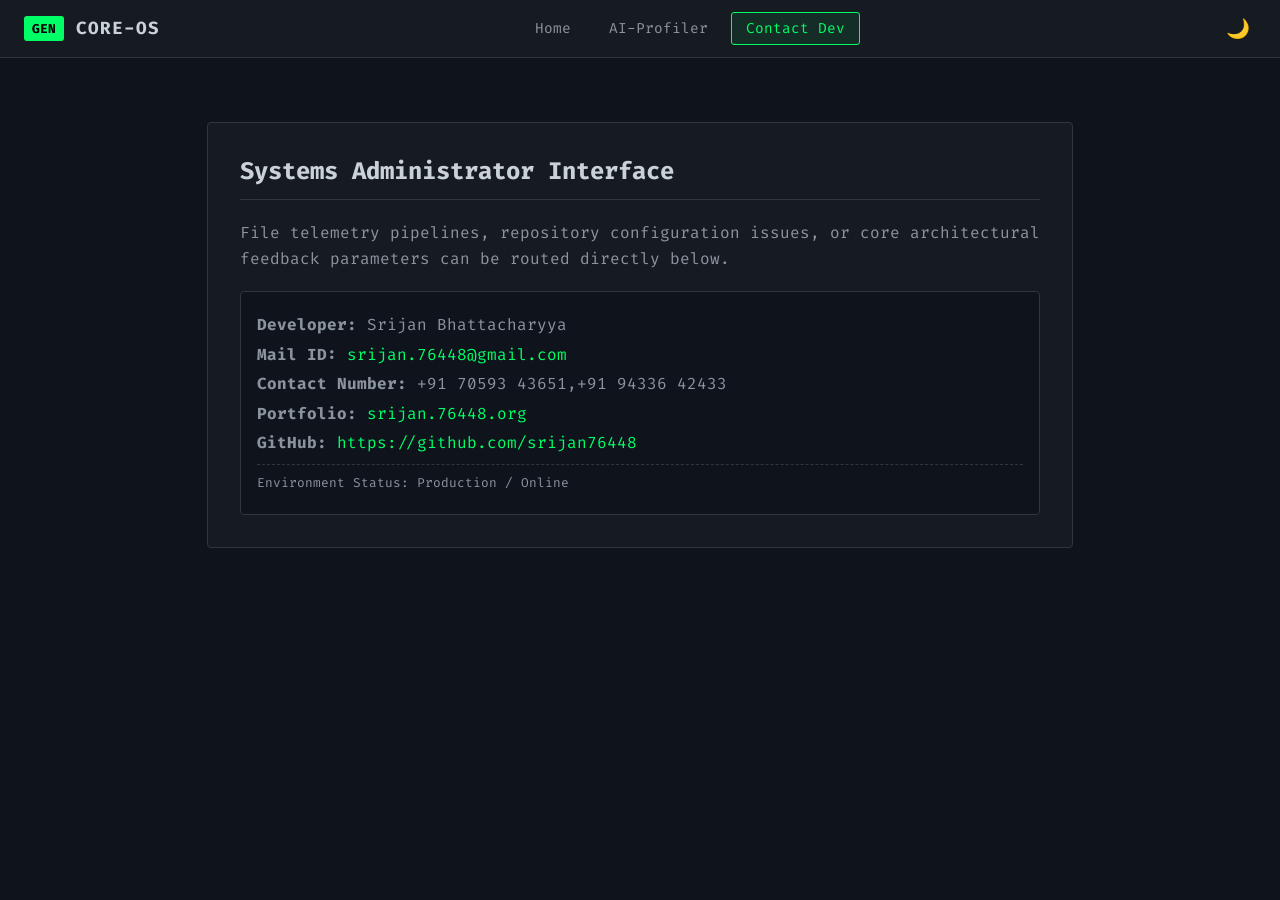
==== contact-us/index.html @ 9362c74b "Add files via upload" ====
<html lang="en">
  <head>
    <meta charset="UTF-8" />
    <meta name="viewport" content="width=device-width, initial-scale=1.0" />
    <title>CONTACT DEV</title>
    <link rel="preconnect" href="https://fonts.googleapis.com" />
    <link rel="preconnect" href="https://fonts.gstatic.com" crossorigin />
    <link href="https://fonts.googleapis.com/css2?family=Fira+Code:wght@400;500;700&display=swap" rel="stylesheet" />
    <link rel="stylesheet" href="index.css" />
  </head>
  <body>
    <nav class="navbar">
      <div class="nav-brand">
        <div class="brand-icon">GEN</div>
        <span class="brand-title">CORE-OS</span>
      </div>
      <div class="nav-links">
        <a href="../index.html" class="nav-link">Home</a>
        <a href="../ai-profiler/index.html" class="nav-link">AI-Profiler</a>
        <a href="index.html" class="nav-link active">Contact Dev</a>
      </div>
      <button id="themeToggle" class="theme-toggle" aria-label="Toggle layout theme">🌙</button>
    </nav>

    <div class="content-viewport">
      <div class="static-container">
        <h2>Systems Administrator Interface</h2>
        <p>File telemetry pipelines, repository configuration issues, or core architectural feedback parameters can be routed directly below.</p>
        
        <div id="telemetryData" style="background: var(--surface-strong); border: 1px solid var(--border); padding: 16px; border-radius: 4px; margin-top: 20px;">
          <p style="margin: 4px 0; color: var(--text-muted);">Reading developer metrics trace...</p>
        </div>
      </div>
    </div>

    <script src="index.js"></script>
  </body>
</html>
---- contact-us/index.css ----
:root {
  color-scheme: dark;
  --bg: #0f141c;
  --surface: #161b22;
  --surface-strong: #0f141c;
  --text: #c9d1d9;
  --text-muted: #8b949e;
  --border: #30363d;
  --primary: #00ff66;
  --primary-soft: rgba(0, 255, 102, 0.08);
  --accent: #00ff66;
  --danger: #ff3333;
}

[data-theme="light"] {
  color-scheme: light;
  --bg: #f5f6f8;
  --surface: #ffffff;
  --surface-strong: #f8fafc;
  --text: #1f2428;
  --text-muted: #626a73;
  --border: #d1d5da;
  --primary: #059669;
  --primary-soft: rgba(5, 150, 105, 0.08);
  --danger: #d73a49;
}

body {
  margin: 0;
  background: var(--bg);
  color: var(--text);
  font-family: 'Fira Code', monospace;
}

.navbar {
  display: flex;
  align-items: center;
  justify-content: space-between;
  padding: 12px 24px;
  background: var(--surface);
  border-bottom: 1px solid var(--border);
  position: sticky;
  top: 0;
  z-index: 100;
}

.nav-brand {
  display: flex;
  align-items: center;
  gap: 12px;
}

.brand-icon {
  background: var(--primary);
  color: #000;
  font-weight: 700;
  padding: 4px 8px;
  border-radius: 3px;
  font-size: 0.8rem;
}

.brand-title {
  font-weight: 700;
  font-size: 1.1rem;
  letter-spacing: 1px;
}

.nav-links {
  display: flex;
  gap: 8px;
}

.nav-link {
  color: var(--text-muted);
  text-decoration: none;
  padding: 6px 14px;
  font-size: 0.9rem;
  border-radius: 3px;
  border: 1px solid transparent;
  transition: all 0.2s ease;
}

.nav-link:hover {
  color: var(--text);
  background: var(--surface-strong);
}

.nav-link.active {
  color: var(--primary);
  border-color: var(--primary);
  background: var(--primary-soft);
}

.theme-toggle {
  background: transparent;
  border: none;
  cursor: pointer;
  font-size: 1.2rem;
}

.content-viewport {
  padding: 24px;
  max-width: 1400px;
  margin: 0 auto;
  width: 100%;
  box-sizing: border-box;
}

.static-container {
  background: var(--surface);
  border: 1px solid var(--border);
  padding: 32px;
  border-radius: 4px;
  max-width: 800px;
  margin: 40px auto;
}

.static-container h2 {
  margin-top: 0;
  font-size: 1.5rem;
  border-bottom: 1px solid var(--border);
  padding-bottom: 12px;
}

.static-container p {
  color: var(--text-muted);
  line-height: 1.6;
}

.btn {
  font-family: 'Fira Code', monospace;
  padding: 10px 20px;
  border-radius: 4px;
  cursor: pointer;
  font-weight: 500;
  font-size: 0.9rem;
  border: none;
  transition: opacity 0.2s;
}

.btn-primary {
  background: var(--primary);
  color: #000;
}

.btn:hover {
  opacity: 0.9;
}
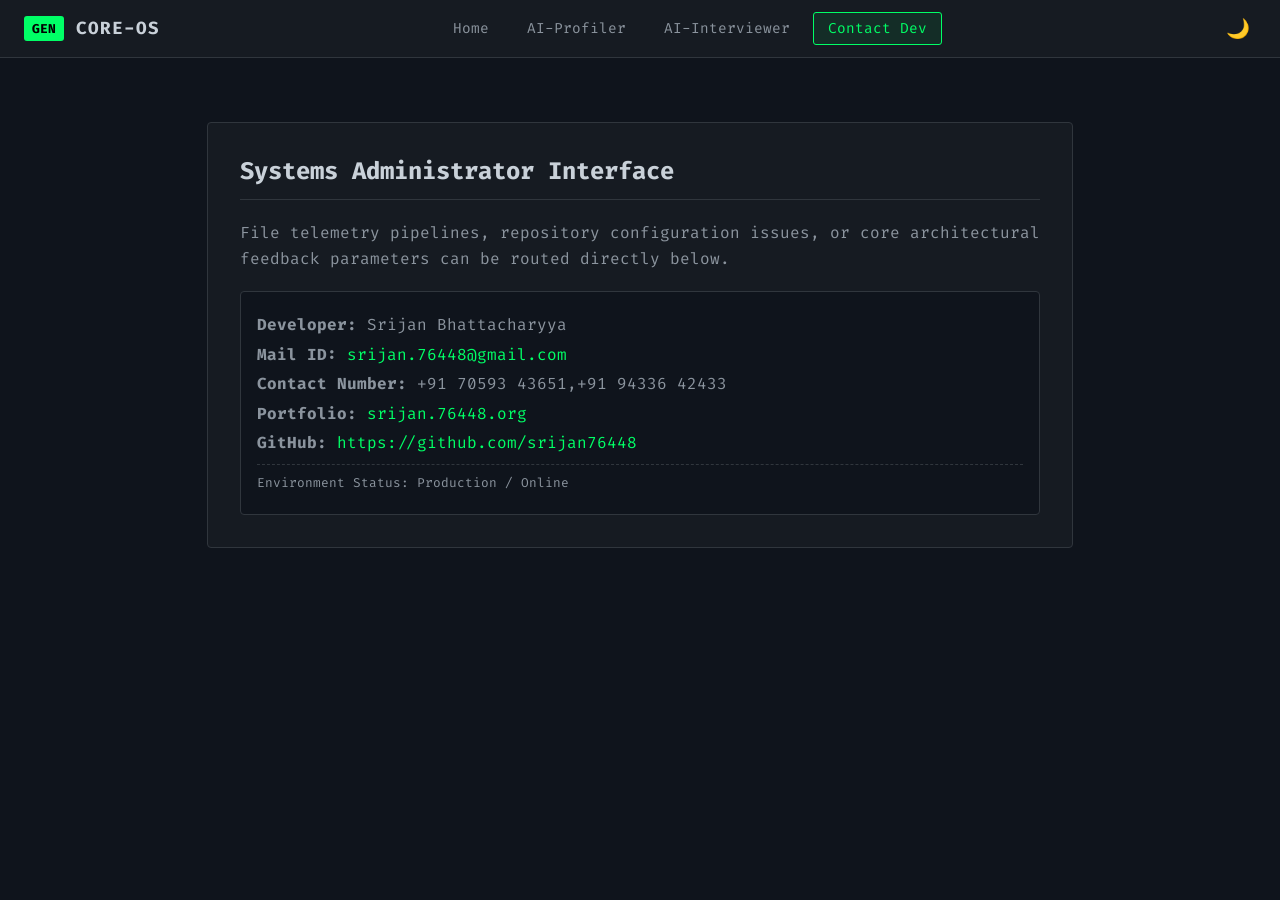
==== commit 1a2042ad: "Add files via upload" ====
--- a/contact-us/index.html
+++ b/contact-us/index.html
@@ -5,7 +5,10 @@
     <title>CONTACT DEV</title>
     <link rel="preconnect" href="https://fonts.googleapis.com" />
     <link rel="preconnect" href="https://fonts.gstatic.com" crossorigin />
-    <link href="https://fonts.googleapis.com/css2?family=Fira+Code:wght@400;500;700&display=swap" rel="stylesheet" />
+    <link
+      href="https://fonts.googleapis.com/css2?family=Fira+Code:wght@400;500;700&display=swap"
+      rel="stylesheet"
+    />
     <link rel="stylesheet" href="index.css" />
   </head>
   <body>
@@ -17,22 +20,45 @@
       <div class="nav-links">
         <a href="../index.html" class="nav-link">Home</a>
         <a href="../ai-profiler/index.html" class="nav-link">AI-Profiler</a>
-        <a href="index.html" class="nav-link active">Contact Dev</a>
+        <a href="../ai-interviewer/index.html" class="nav-link"
+          >AI-Interviewer</a
+        >
+        <a href="" class="nav-link active">Contact Dev</a>
       </div>
-      <button id="themeToggle" class="theme-toggle" aria-label="Toggle layout theme">🌙</button>
+      <button
+        id="themeToggle"
+        class="theme-toggle"
+        aria-label="Toggle layout theme"
+      >
+        🌙
+      </button>
     </nav>
 
     <div class="content-viewport">
       <div class="static-container">
         <h2>Systems Administrator Interface</h2>
-        <p>File telemetry pipelines, repository configuration issues, or core architectural feedback parameters can be routed directly below.</p>
-        
-        <div id="telemetryData" style="background: var(--surface-strong); border: 1px solid var(--border); padding: 16px; border-radius: 4px; margin-top: 20px;">
-          <p style="margin: 4px 0; color: var(--text-muted);">Reading developer metrics trace...</p>
+        <p>
+          File telemetry pipelines, repository configuration issues, or core
+          architectural feedback parameters can be routed directly below.
+        </p>
+
+        <div
+          id="telemetryData"
+          style="
+            background: var(--surface-strong);
+            border: 1px solid var(--border);
+            padding: 16px;
+            border-radius: 4px;
+            margin-top: 20px;
+          "
+        >
+          <p style="margin: 4px 0; color: var(--text-muted)">
+            Reading developer metrics trace...
+          </p>
         </div>
       </div>
     </div>
 
     <script src="index.js"></script>
   </body>
-</html>+</html>
--- a/contact-us/index.css
+++ b/contact-us/index.css
@@ -29,7 +29,7 @@
   margin: 0;
   background: var(--bg);
   color: var(--text);
-  font-family: 'Fira Code', monospace;
+  font-family: "Fira Code", monospace;
 }
 
 .navbar {
@@ -128,7 +128,7 @@
 }
 
 .btn {
-  font-family: 'Fira Code', monospace;
+  font-family: "Fira Code", monospace;
   padding: 10px 20px;
   border-radius: 4px;
   cursor: pointer;
@@ -145,4 +145,4 @@
 
 .btn:hover {
   opacity: 0.9;
-}+}
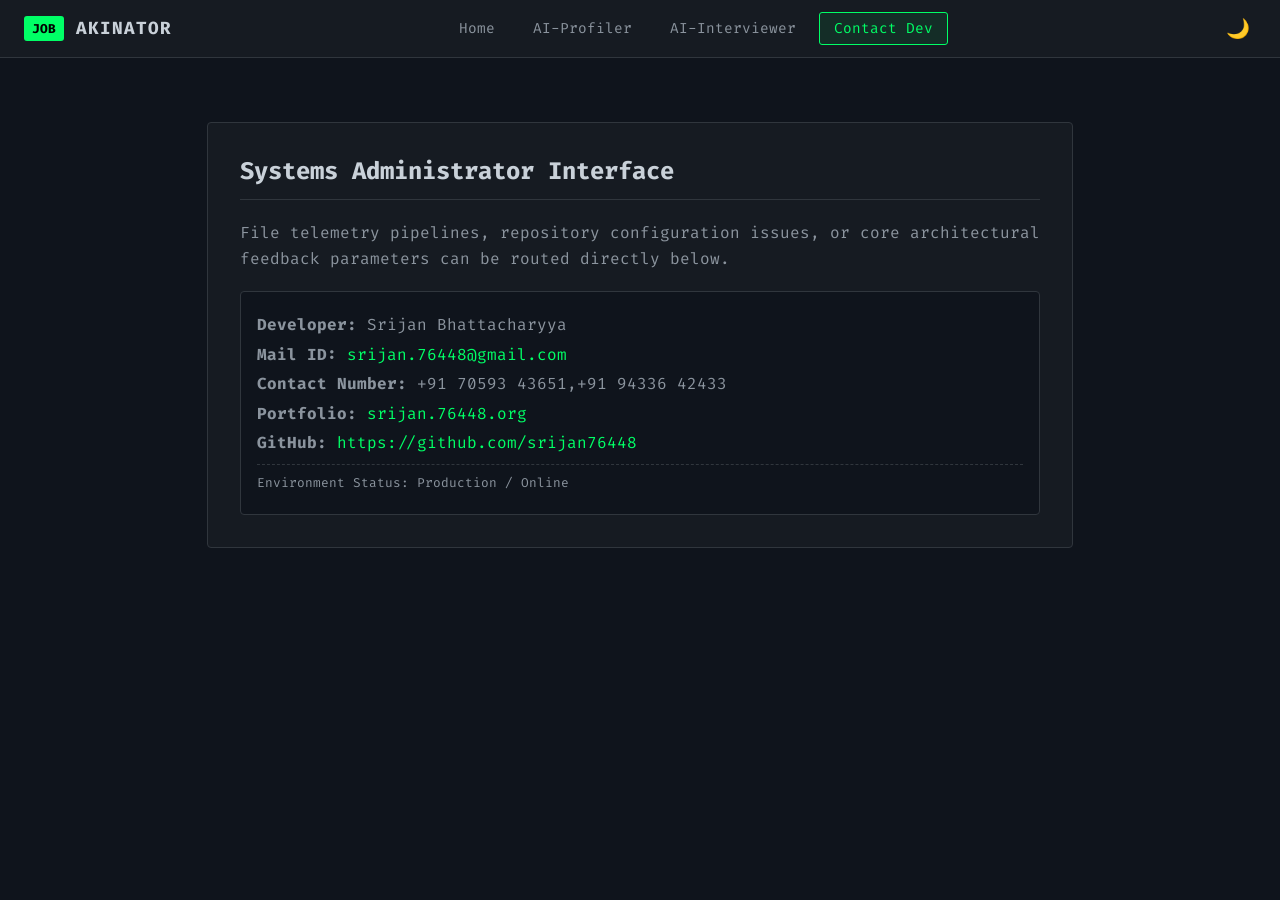
==== commit 55bdae46: "Add files via upload" ====
--- a/contact-us/index.html
+++ b/contact-us/index.html
@@ -9,13 +9,14 @@
       href="https://fonts.googleapis.com/css2?family=Fira+Code:wght@400;500;700&display=swap"
       rel="stylesheet"
     />
+    <link rel="icon" type="image/png" href="../imgs/logo.png">
     <link rel="stylesheet" href="index.css" />
   </head>
   <body>
     <nav class="navbar">
       <div class="nav-brand">
-        <div class="brand-icon">GEN</div>
-        <span class="brand-title">CORE-OS</span>
+        <div class="brand-icon">JOB</div>
+        <span class="brand-title">AKINATOR</span>
       </div>
       <div class="nav-links">
         <a href="../index.html" class="nav-link">Home</a>
